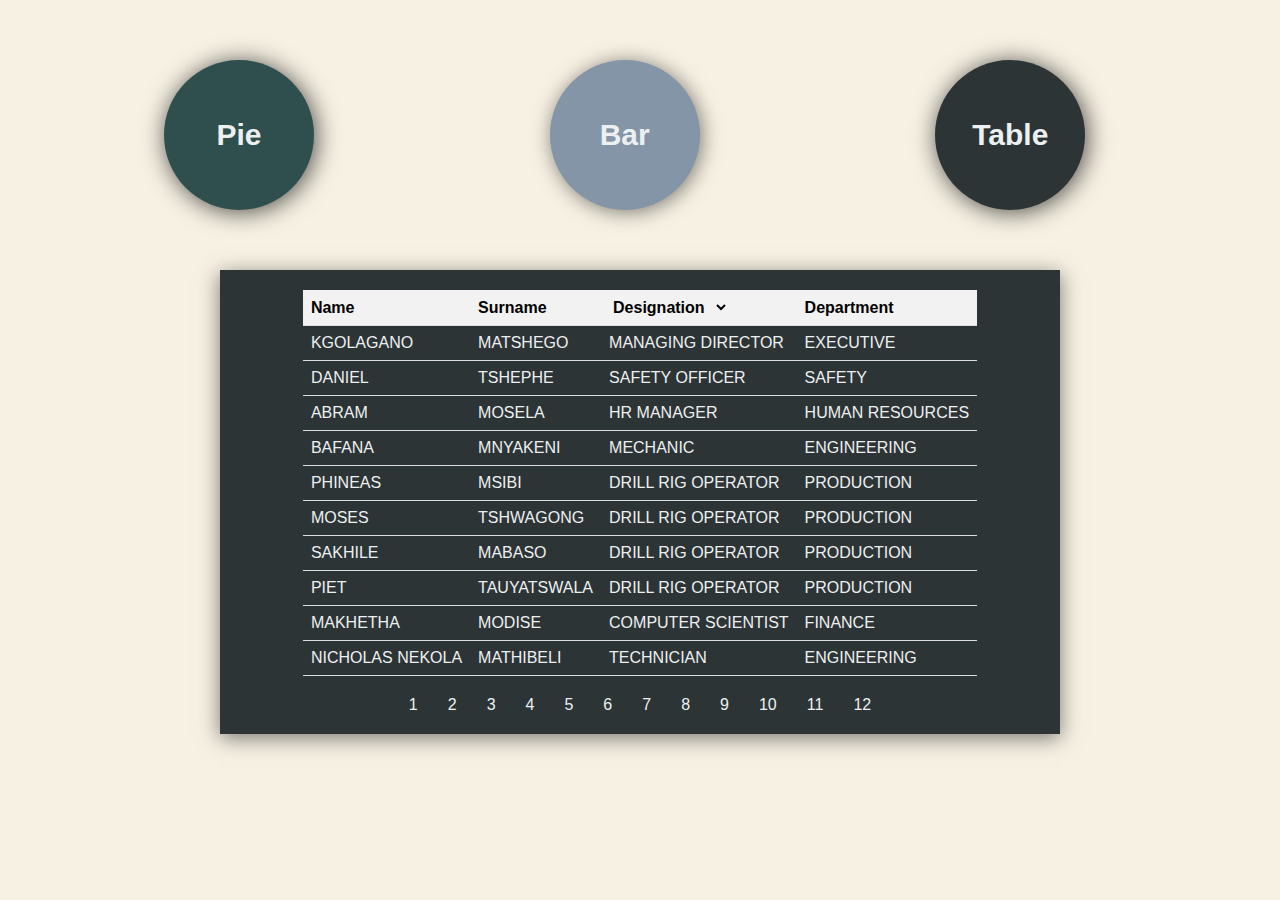
==== data-table.html @ 926e14b3 "Saving my Sedibelo test project" ====
<!DOCTYPE html>
<html lang="en">

<head>
    <meta charset="UTF-8">
    <meta name="viewport" content="width=device-width, initial-scale=1.0">
    <title>Tshepo Masilo's test</title>
    <link href="styles.css" rel="stylesheet" />
    
</head>

<body>

    <header>

        <div class="headerBtn">

            <button class="pieBtn"><a href="index.html">Pie</a></button>
            <button class="barBtn"><a href="bar.html">Bar </a></button>
            <button class="tableBtn"><a href="#data-table">Table</a></button>

        </div>

    </header>

    <div class="containerTable">
        <table id="userTable">
            <thead>
                <tr>
                    <th>Name</th>
                    <th>Surname</th>
                    <th>
                        <select id="selectDesignation">
                            <option value="">Designation</option>
                        </select>
                    </th>
                    <th>Department</th>
                </tr>
            </thead>
            <tbody id="userData">

            </tbody>
        </table>
        <div id="pagination"></div>
    </div>
    <script src="./scripts/dataTable.js" defer></script>

</body>

</html>
---- styles.css ----
body {
    background-color: #f7f1e3;
    height: 750px;
}

header {
    width: auto;
    display: flex;
    text-align: center;
    justify-content: center;
    align-items: center;
    margin-top: 30px;
    margin-bottom: 40px;

}

.headerBtn {
    width: 90%;
    display: grid;
    grid-template-columns: repeat(3, 0.5fr);
    gap: 5px;
    text-align: center;
    justify-content: center;
    align-items: center;
    padding: 10px;


}

.headerBtn a {
    text-decoration: none;
    color: #ecf0f1;
    font-weight: bold;
    font-size: 30px;
    transition: color 0.3s ease;
}

.headerBtn a:hover {
    color: #cc8e35;
}

.pieBtn,
.barBtn,
.tableBtn {
    width: 150px;
    height: 150px;
    padding: 30px;
    margin: 20px 0 10px 100px;
    border-radius: 100%;

}

.pieBtn {
    background-color: #2F4F4F;
    box-shadow: 2px 2px 25px rgba(0, 0, 0, 0.7);
    border: none;
    transition: transform 0.3s ease; 
}

.pieBtn:hover {
    transform: scale(1.1);
}

.barBtn {
    background-color: #8395a7;
    box-shadow: 2px 2px 20px rgba(0, 0, 0, 0.5);
    border: none;
    transition: transform 0.3s ease; 
    
}

.barBtn:hover {
    transform: scale(1.1);
}

.tableBtn {
    background-color: #2d3436;
    box-shadow: 2px 2px 25px rgba(0, 0, 0, 0.7);
    border: none; 
    transition: transform 0.3s ease; 
}

.tableBtn:hover {
    transform: scale(1.1);
}

.containerBar {

    display: grid;
    grid-template-columns: repeat(2, 0.6fr);
    text-align: center;
    align-items: center;
    justify-content: center;

}

.container {
    display: grid;
    grid-template-columns: repeat(2, 0.6fr);
    text-align: center;
    align-items: center;
    justify-content: center;

}

.pieGraphInfo,
.barGraphInfo {
    display: flex;
    text-align: left;
    justify-content: center;
    width: 250px;
    font-size: 20px;
    font-family: 'Lucida Sans', 'Lucida Sans Regular', 'Lucida Grande',
        'Lucida Sans Unicode', Geneva, Verdana, sans-serif;
    background-color: #ecf0f1;
    padding: 10px;
    border-radius: 20px;
    box-shadow: 0px 4px 20px rgba(0, 0, 0, 0.6);
}

* {
    margin: 0;
    padding: 0;
    font-family: sans-serif;
}

.chartCard {
    width: 700px;
    height: 400px;
    background-color: #2F4F4F;
    display: flex;
    text-align: center;
    align-items: center;
    justify-content: center;
    box-shadow: 0px 4px 20px rgba(0, 0, 0, 0.6);
}

.chartBox {
    width: 90%;
    height: 355px;
    padding: 10px;
    background-color: #fff;
    display: flex;
    justify-content: center;
    text-align: center;
    
}


#barChartContainer {
    width: 800px;
    height: auto;
    /* Adjust height as needed */
    margin: 50px auto;
    border: 1px solid #ccc;
    padding: 20px;
    display: flex;
    flex-direction: row;
    align-items: flex-end;
    /* Align bars to the bottom */
    background-color: #95a5a6;
    box-shadow: 0px 4px 15px rgba(0, 0, 0, 0.2);
}

.containerTable {
    max-width: 800px;
    margin: 0 auto;
    padding: 20px;
    display: flex;
    flex-direction: column;
    text-align: center;
    align-items: center;
    justify-content: center;
    /* background-color: #95a5a6; */
    background-color: #2d3436;
    color: #ecf0f1;
    box-shadow: 0px 4px 20px rgba(0, 0, 0, 0.5);
}

#userTable thead {
    color: black;
}

table {
    width: auto;
    border-collapse: collapse;
    margin-bottom: 20px;
}

th,
td {
    padding: 8px;
    border-bottom: 1px solid #ddd;
    text-align: left;
}

th {
    background-color: #f2f2f2;
}

.pagination-btn {
    margin: 15px;
    cursor: pointer;
    transition: color 0.3s ease;
}


.pagination-btn:hover {
    color: #cc8e35;
}

#selectDesignation {
    font-weight: bold;
    border: none;
    background: none;
    font-family: sans-serif;
    font-size: medium;
    width: 120px;
    transition: color 0.3s ease;
}


#selectDesignation:hover {
    color: #cc8e35;
    cursor: pointer;
}

@media screen and (min-width: 320px) and (max-width: 580px) {

    header {
        margin-bottom: 10px;
    }

    .headerBtn a {
        margin-left: -10px;
        font-size: 20px;
        
    }

    .headerBtn {
        margin-right: 15px;
    }

    .pieBtn, .barBtn, .tableBtn {
        width: 100px;
        height: 100px;
        margin-left: 10px;
        text-align: center;
    }

    .container, .containerBar {
        
        display:flex;
        flex-direction: column;
        text-align: center;
    }

    .chartCard {
        width: 300px;
        height: 300px;
        margin-top: 2em;
    }

    .chartBox {
        width: 250px;
        height: 250px;
    }

    .containerTable {
        width: 140%;
    }

    #selectDesignation option {
        position: absolute;
        font-size: small;
        margin-right: 200px;
    }
}

@media screen and (min-width: 581px) and (max-width:  992px) {

    .headerBtn a {
        margin-left: -10px;
    }

    .headerBtn {
        margin-right: 5px;
    }

    .pieBtn, .barBtn, .tableBtn {
        width: 150px;
        height: 150px;
        margin-left: 10px;
        text-align: center;
    }

    .container, .containerBar {
        
        display:flex;
        flex-direction: column;
        text-align: center;
    }

    .chartCard {
        width: 500px;
        height: 400px;
        margin-top: 2em;
    }

}
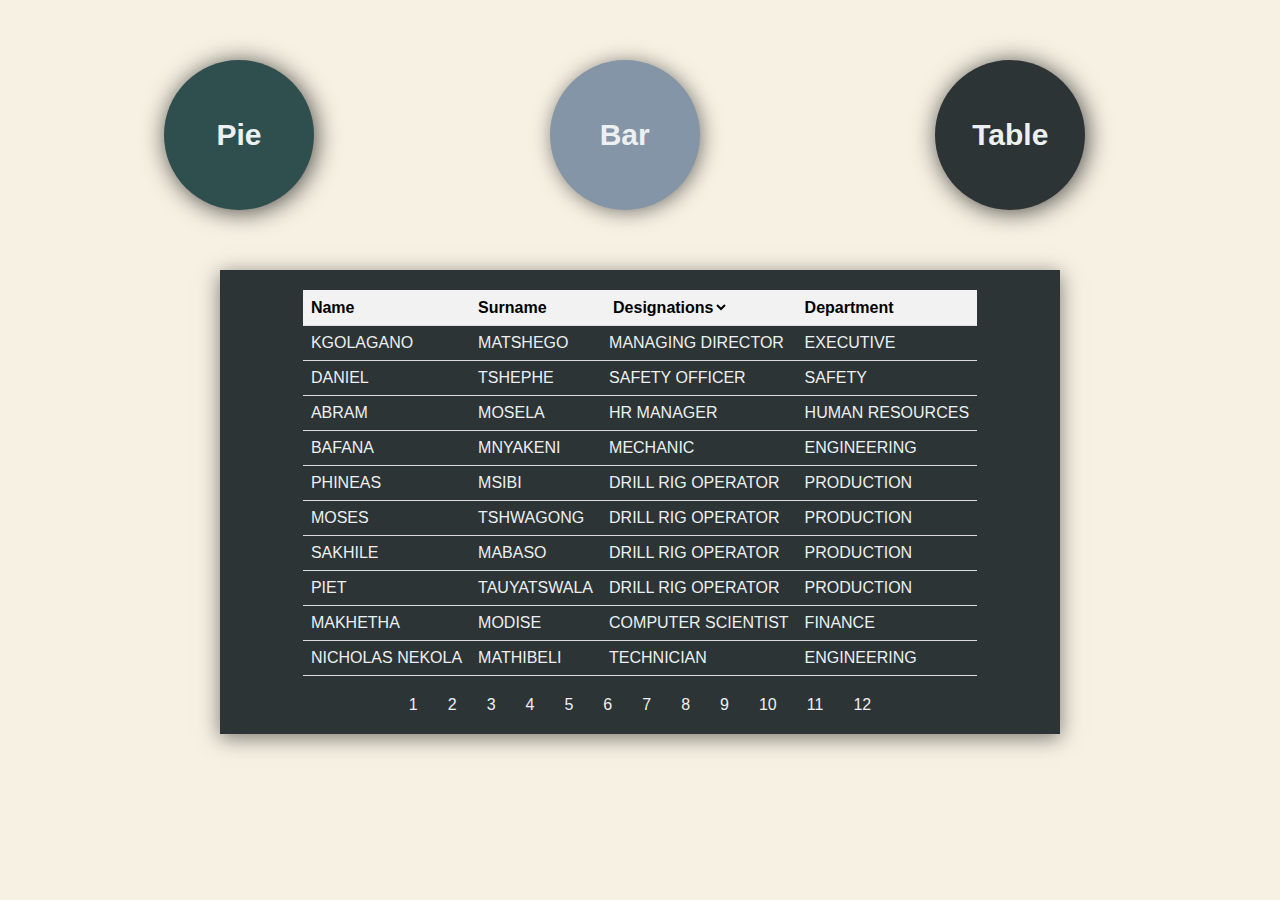
==== commit 8a769972: "saving changes" ====
--- a/data-table.html
+++ b/data-table.html
@@ -31,7 +31,7 @@
                     <th>Surname</th>
                     <th>
                         <select id="selectDesignation">
-                            <option value="">Designation</option>
+                            <option value="">Designations</option>
                         </select>
                     </th>
                     <th>Department</th>
